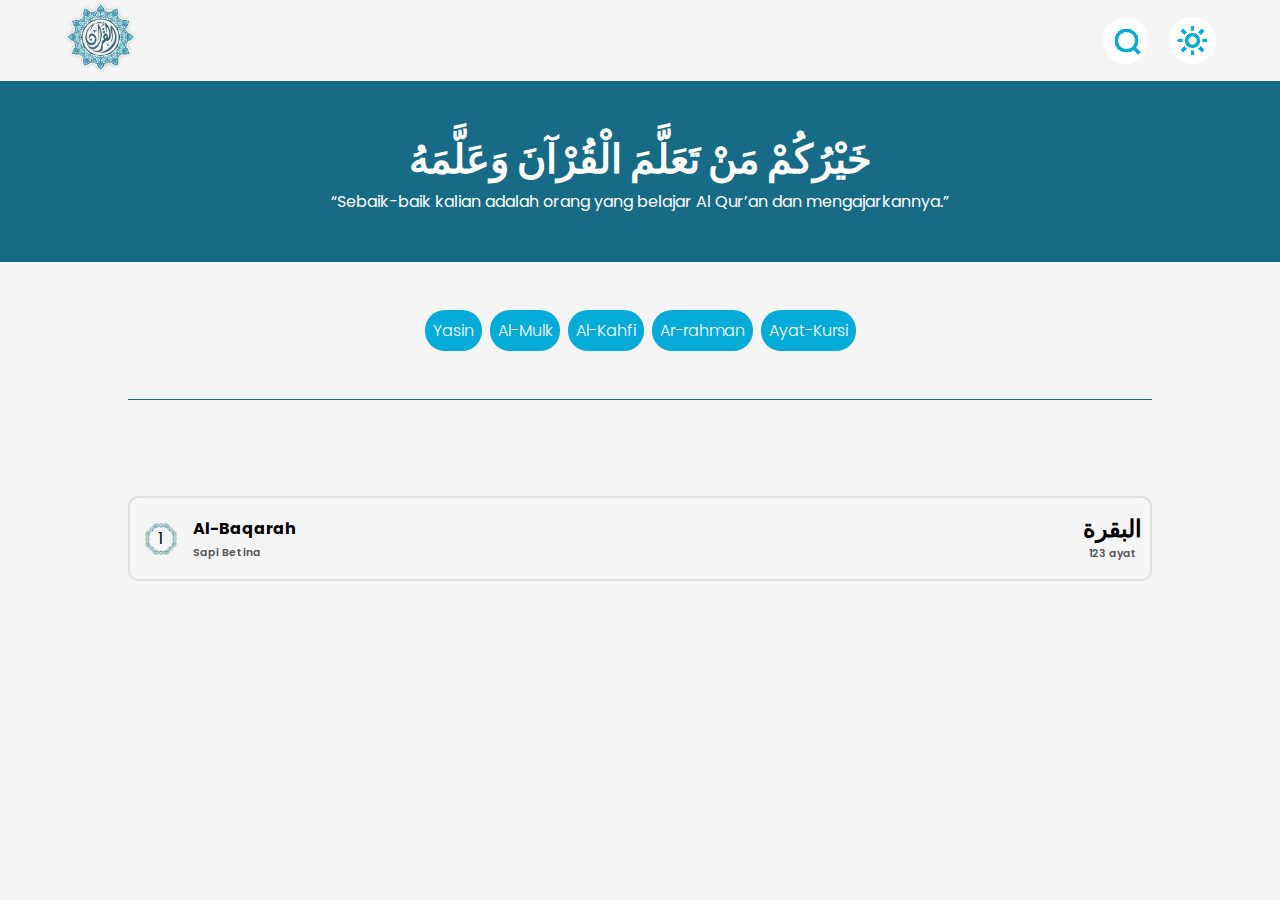
==== index.html @ 65239f9d "create HTML,CSS,and JavaScript" ====
<!DOCTYPE html>
<html lang="en">
  <head>
    <meta charset="UTF-8" />
    <meta name="viewport" content="width=device-width, initial-scale=1.0" />
    <title>Al-Qur'an</title>
    <link rel="shortcut icon" href="images/alquran.png" type="image/x-icon" />
    <link rel="stylesheet" href="style.css" />
    <link rel="preconnect" href="https://fonts.googleapis.com" />
    <link rel="preconnect" href="https://fonts.gstatic.com" crossorigin />
    <link
      href="https://fonts.googleapis.com/css2?family=Poppins:ital,wght@0,100;0,200;0,300;0,400;0,500;0,600;0,700;0,800;0,900;1,100;1,200;1,300;1,400;1,500;1,600;1,700;1,800;1,900&display=swap"
      rel="stylesheet"
    />
    <link
      href="https://unpkg.com/boxicons@2.1.4/css/boxicons.min.css"
      rel="stylesheet"
    />
  </head>
  <body>
    <header>
      <div class="cont">
        <div class="logo">
          <a href=""><img src="images/alquran.png" alt="" /></a>
        </div>
        <div class="extra">
          <i class="search-btn"
            ><img src="images/search-regular-60.png" alt=""
          /></i>
          <i class="toggle"><img src="images/sun-regular-60.png" alt="" /></i>
        </div>
      </div>
    </header>
    <section class="banner">
      <h1>خَيْرُكُمْ مَنْ تَعَلَّمَ الْقُرْآنَ وَعَلَّمَهُ</h1>
      <p>
        “Sebaik-baik kalian adalah orang yang belajar Al Qur’an dan
        mengajarkannya.”
      </p>
    </section>

    <div class="container">
      <!-- section search start -->
      <div class="search-area">
        <form action="" class="search-form">
          <i class="bx bx-search search-icon"></i>
          <input type="text " class="input-search" />
        </form>
        <i class="bx bx-x search-close"></i>
      </div>
      <!-- section search end -->

      <section class="surah">
        <div class="top-page">
          <a class="populer">Yasin</a>
          <a class="populer">Al-Mulk</a>
          <a class="populer">Al-Kahfi</a>
          <a class="populer">Ar-rahman</a>
          <a class="populer">Ayat-Kursi</a>
        </div>
      </section>

      <div class="content">
        <ul class="body-content">
          <li class="box">
            <div class="box-left">
              <div class="border">
                <div class="number">
                  <span> 1 </span>
                </div>
                <img src="images/border.png" alt="" />
              </div>
              <div class="title">
                <h4 class="chapt">Al-Baqarah</h4>
                <h6 class="detail">
                  <span class="translate">Sapi Betina</span>
                </h6>
              </div>
            </div>
            <div class="box-right">
              <h4 class="arabic">البقرة</h4>
              <h6><span class="ayat">123 ayat</span></h6>
            </div>
          </li>
        </ul>
      </div>
    </div>

    <script src="script.js"></script>
  </body>
</html>
---- style.css ----
* {
  margin: 0;
  padding: 0;
  box-sizing: border-box;
  font-family: "Poppins", sans-serif;
}

body {
  background-color: whitesmoke;
  color: #000;
}

header {
  width: 100%;
  background-color: whitesmoke;
  padding: 2px 5%;
  position: relative;
  z-index: 2;
}

.cont {
  width: 100%;
  height: 100%;
  max-width: 1400px;
  margin: auto;
  display: flex;
  justify-content: space-between;
  align-items: center;
}

.container {
  width: 100%;
  max-width: 1400px;
  margin: auto;
}

.row {
  width: 100%;
  max-width: 1400px;
}

.logo img {
  height: 70px;
}
.extra {
  display: flex;
  flex-wrap: nowrap;
}

.extra i {
  padding: 0.3rem;
  background-color: white;
  border-radius: 50%;
  border: 1px solid white;
  cursor: pointer;
}

.extra img {
  height: 35px;
  display: block;
}

.extra i:nth-child(2) {
  margin-left: 20px;
}

.extra i:hover {
  border: 1px solid #176b87;
}

.search-area {
  position: fixed;
  top: 0;
  left: 0;
  width: 100%;
  height: 100vh;
  z-index: 3;
  padding: 8rem 10% 0;
  background-color: rgba(255, 255, 255, 0.1);
  backdrop-filter: blur(2px);
  -webkit-backdrop-filter: blur(2px);
  opacity: 0;
  pointer-events: none;
  transition: opactiy 0.3s ease;
}

.search-form {
  background: white;
  display: flex;
  align-items: center;
  border-radius: 2rem;
  column-gap: 5px;
  padding-inline: 1rem;
  transform: translateY(-5px);
  transition: transform 0.5s;
}
.input-search {
  width: 100%;
  padding: 10px;
  border: none;
  outline: none;
  font-size: 1rem;
}

.search-icon {
  font-size: 30px;
  color: #555;
}

.search-close {
  position: absolute;
  top: 5.5rem;
  right: 10%;
  font-size: 40px;
  color: #555;
  cursor: pointer;
}

.search-show {
  opacity: 1;
  pointer-events: initial;
}

.search-show .search-form {
  transform: translateY(0);
}

/* section banner start */
.banner {
  max-width: 1400px;
  margin: auto;
  padding: 3rem 10%;
  text-align: center;
  color: white;
  background-color: #176b87;
}
.banner h1 {
  font-size: 40px;
}
/* section banner end */

/* section surah start */

.surah {
  padding: 3rem 10%;
}

.top-page {
  border-bottom: 1px solid #176b87;
  padding-bottom: 3rem;
  display: flex;
  justify-content: center;
  flex-wrap: wrap;
  gap: 0.5rem;
}

.top-page .populer {
  padding: 0.5rem;
  background-color: #07abd8;
  color: white;
  border-radius: 20px;
  cursor: pointer;
  font-weight: 300;
}

.top-page .populer:hover {
  background-color: #176b87;
}

.content {
  padding: 3rem 10%;
}

.body-content {
  display: grid;
  grid-template-columns: repeat(auto-fit, minmax(300px, 1fr));
  gap: 1rem;
}

.box {
  border: 2px solid #dfdfdf;
  list-style: none;
  padding: 0.5rem;
  border-radius: 10px;
  display: flex;
  align-items: center;
  justify-content: space-between;
  cursor: pointer;
}

.box:hover {
  border: 2px solid #176b87;
}

.box-left {
  display: flex;
  text-align: center;
}

.box .border {
  position: relative;
  display: flex;
  text-align: center;
  padding: 10px;
}

.box .border .number {
  /* position: relative; */
  padding: 10px;
}

.box img {
  position: absolute;

  height: 35px;
  top: 50%;
  left: 50%;
  transform: translate(-50%, -50%);
  z-index: -1;
}

.box .title {
  padding: 10px;
  text-align: left;
}

.box .title .detail {
  margin-top: 4px;
  color: #555;
  font-weight: 600;
}
/* .box .title .detail .ayat::before {
  content: "";
  position: absolute;
  width: 3px;
  height: 3px;
  border-radius: 50%;
  background-color: #555;
  left: 5px;
  top: 50%;
  transform: translate(-50%, -50%);
} */

/* .box .title .detail .ayat {
  padding-left: 10px;
  position: relative;
} */

.box .box-right {
  text-align: center;
}
.box .box-right .arabic {
  font-size: 1.5rem;
}

.box .box-right h6 {
  color: #555;
  font-weight: 600;
  margin-bottom: 5px;
}
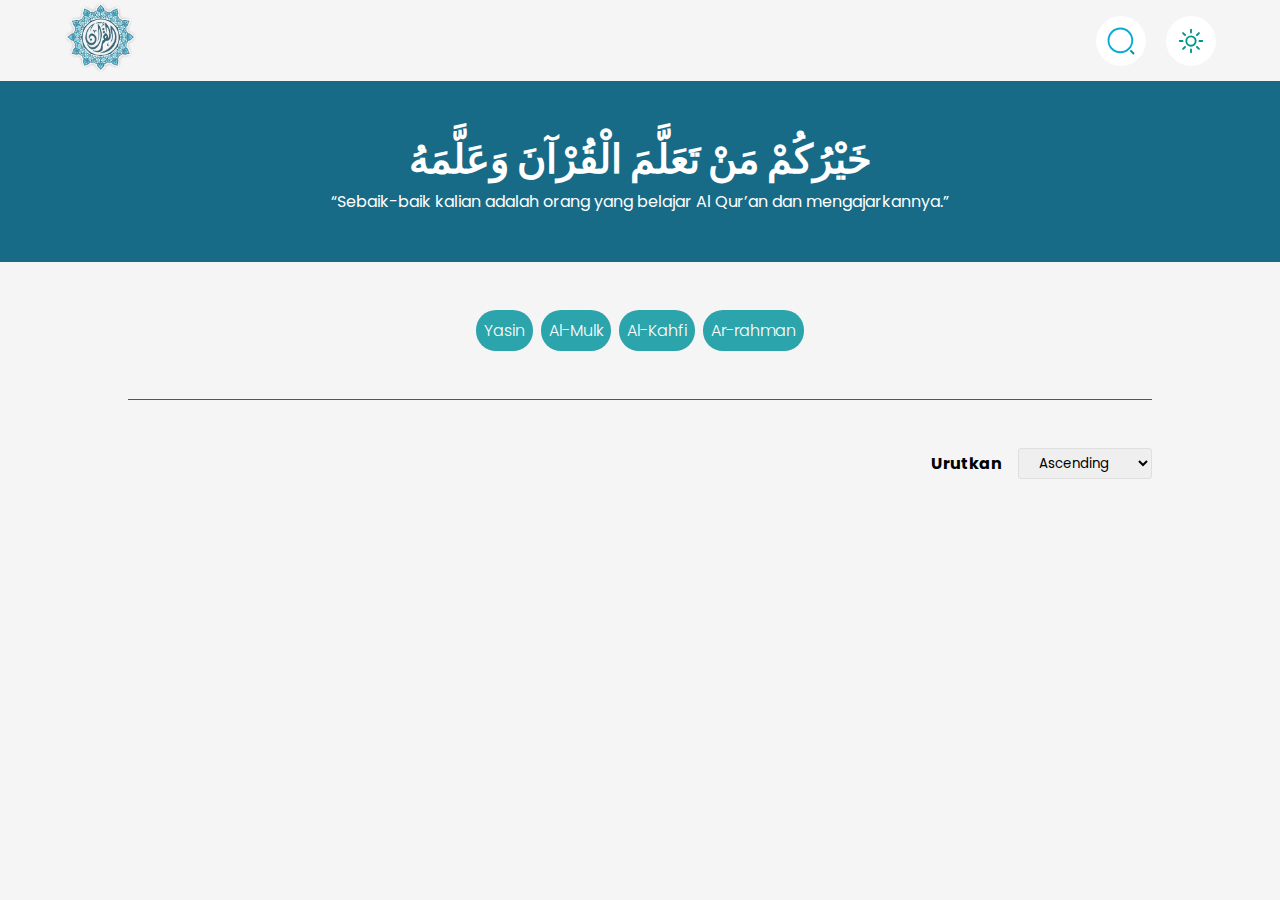
==== commit b68e8c0a: "create notif copy button" ====
--- a/index.html
+++ b/index.html
@@ -25,12 +25,52 @@
         </div>
         <div class="extra">
           <i class="search-btn"
-            ><img src="images/search-regular-60.png" alt=""
-          /></i>
-          <i class="toggle"><img src="images/sun-regular-60.png" alt="" /></i>
+            ><svg
+              width="30"
+              height="30"
+              viewBox="0 0 24 24"
+              fill="none"
+              xmlns="http://www.w3.org/2000/svg"
+            >
+              <path
+                d="M11.5 21C16.7467 21 21 16.7467 21 11.5C21 6.25329 16.7467 2 11.5 2C6.25329 2 2 6.25329 2 11.5C2 16.7467 6.25329 21 11.5 21Z"
+                stroke="#07abd8"
+                stroke-width="1.5"
+                stroke-linecap="round"
+                stroke-linejoin="round"
+              ></path>
+              <path
+                d="M22 22L20 20"
+                stroke="#009788"
+                stroke-width="1.5"
+                stroke-linecap="round"
+                stroke-linejoin="round"
+              ></path></svg
+          ></i>
+          <i class="toggle"
+            ><svg
+              xmlns="http://www.w3.org/2000/svg"
+              fill="none"
+              viewBox="0 0 24 24"
+              stroke-width="1.5"
+              stroke="#009788"
+              aria-hidden="true"
+              data-slot="icon"
+              class="w-7 h-7"
+              width="30px"
+              height="30px"
+            >
+              <path
+                stroke-linecap="round"
+                stroke-linejoin="round"
+                d="M12 3v2.25m6.364.386-1.591 1.591M21 12h-2.25m-.386 6.364-1.591-1.591M12 18.75V21m-4.773-4.227-1.591 1.591M5.25 12H3m4.227-4.773L5.636 5.636M15.75 12a3.75 3.75 0 1 1-7.5 0 3.75 3.75 0 0 1 7.5 0Z"
+              ></path>
+            </svg>
+          </i>
         </div>
       </div>
     </header>
+
     <section class="banner">
       <h1>خَيْرُكُمْ مَنْ تَعَلَّمَ الْقُرْآنَ وَعَلَّمَهُ</h1>
       <p>
@@ -44,7 +84,7 @@
       <div class="search-area">
         <form action="" class="search-form">
           <i class="bx bx-search search-icon"></i>
-          <input type="text " class="input-search" />
+          <input type="text " class="input-search" required value="" />
         </form>
         <i class="bx bx-x search-close"></i>
       </div>
@@ -52,40 +92,31 @@
 
       <section class="surah">
         <div class="top-page">
-          <a class="populer">Yasin</a>
-          <a class="populer">Al-Mulk</a>
-          <a class="populer">Al-Kahfi</a>
-          <a class="populer">Ar-rahman</a>
-          <a class="populer">Ayat-Kursi</a>
+          <a class="populer" href="surat.html?/83">Yasin</a>
+          <a class="populer" href="surat.html?/67">Al-Mulk</a>
+          <a class="populer" href="surat.html?/18">Al-Kahfi</a>
+          <a class="populer" href="surat.html?/55">Ar-rahman</a>
         </div>
       </section>
 
       <div class="content">
-        <ul class="body-content">
-          <li class="box">
-            <div class="box-left">
-              <div class="border">
-                <div class="number">
-                  <span> 1 </span>
-                </div>
-                <img src="images/border.png" alt="" />
-              </div>
-              <div class="title">
-                <h4 class="chapt">Al-Baqarah</h4>
-                <h6 class="detail">
-                  <span class="translate">Sapi Betina</span>
-                </h6>
-              </div>
-            </div>
-            <div class="box-right">
-              <h4 class="arabic">البقرة</h4>
-              <h6><span class="ayat">123 ayat</span></h6>
-            </div>
-          </li>
-        </ul>
+        <div class="navigation">
+          <div class="urut">
+            <h1>Urutkan</h1>
+            <select name="urut" id="option">
+              <option value="ascending">Ascending</option>
+              <option value="descending">Descending</option>
+            </select>
+          </div>
+        </div>
+
+        <ul class="body-content"></ul>
       </div>
     </div>
 
+    <div class="footer">
+      <p>Copyright&copy; 2024 Anwar Hakim All Right Reseved</p>
+    </div>
     <script src="script.js"></script>
   </body>
 </html>
--- a/style.css
+++ b/style.css
@@ -10,6 +10,23 @@
   color: #000;
 }
 
+body.active {
+  background-color: #1d2432;
+  color: white;
+  header {
+    background-color: #1d2432;
+  }
+  .box {
+    background-color: #111827;
+    img {
+      z-index: 0;
+    }
+    span {
+      color: white;
+    }
+  }
+}
+
 header {
   width: 100%;
   background-color: whitesmoke;
@@ -48,16 +65,14 @@
 }
 
 .extra i {
-  padding: 0.3rem;
+  width: 50px;
+  height: 50px;
   background-color: white;
   border-radius: 50%;
   border: 1px solid white;
   cursor: pointer;
-}
-
-.extra img {
-  height: 35px;
-  display: block;
+  display: grid;
+  place-items: center;
 }
 
 .extra i:nth-child(2) {
@@ -81,7 +96,7 @@
   -webkit-backdrop-filter: blur(2px);
   opacity: 0;
   pointer-events: none;
-  transition: opactiy 0.3s ease;
+  transition: opactiy s ease;
 }
 
 .search-form {
@@ -152,29 +167,57 @@
   justify-content: center;
   flex-wrap: wrap;
   gap: 0.5rem;
+  user-select: none;
 }
 
 .top-page .populer {
   padding: 0.5rem;
-  background-color: #07abd8;
+  background-color: #2ca4ab;
   color: white;
   border-radius: 20px;
   cursor: pointer;
   font-weight: 300;
+  text-decoration: none;
 }
 
 .top-page .populer:hover {
   background-color: #176b87;
 }
 
+/* section content start */
+
 .content {
-  padding: 3rem 10%;
+  padding: 0 10%;
+}
+
+.navigation {
+  margin-bottom: 3rem;
+  display: flex;
+  justify-content: end;
+}
+
+.navigation .urut {
+  display: flex;
+  gap: 1rem;
+  align-items: center;
+}
+
+.navigation .urut h1 {
+  font-size: 1rem;
+}
+
+.navigation .urut select {
+  border: 1px solid #dfdfdf;
+  padding: 0.25rem 1rem;
+  border-radius: 3px;
+  outline: none;
 }
 
 .body-content {
   display: grid;
   grid-template-columns: repeat(auto-fit, minmax(300px, 1fr));
   gap: 1rem;
+  flex-direction: row-reverse;
 }
 
 .box {
@@ -186,12 +229,21 @@
   align-items: center;
   justify-content: space-between;
   cursor: pointer;
+  user-select: none;
 }
 
 .box:hover {
   border: 2px solid #176b87;
 }
 
+.box:hover .box-left .title .detail {
+  color: #176b87;
+}
+
+.box:hover .box-right span {
+  color: #176b87;
+}
+
 .box-left {
   display: flex;
   text-align: center;
@@ -205,8 +257,18 @@
 }
 
 .box .border .number {
-  /* position: relative; */
-  padding: 10px;
+  position: relative;
+  margin: auto;
+  width: 10px;
+  height: 10px;
+  display: flex;
+  align-items: center;
+  justify-content: center;
+  span {
+    padding: 0.5rem;
+    font-size: 0.75rem;
+    font-weight: 700;
+  }
 }
 
 .box img {
@@ -224,27 +286,15 @@
   text-align: left;
 }
 
+.box .title .chapt {
+  word-break: break-all;
+}
+
 .box .title .detail {
   margin-top: 4px;
   color: #555;
   font-weight: 600;
 }
-/* .box .title .detail .ayat::before {
-  content: "";
-  position: absolute;
-  width: 3px;
-  height: 3px;
-  border-radius: 50%;
-  background-color: #555;
-  left: 5px;
-  top: 50%;
-  transform: translate(-50%, -50%);
-} */
-
-/* .box .title .detail .ayat {
-  padding-left: 10px;
-  position: relative;
-} */
 
 .box .box-right {
   text-align: center;
@@ -258,3 +308,48 @@
   font-weight: 600;
   margin-bottom: 5px;
 }
+
+.footer {
+  text-align: center;
+  padding: 3rem 10%;
+  background-color: #176b87;
+  color: white;
+  margin-top: 20px;
+  opacity: 0;
+  display: none;
+}
+
+.footer.active {
+  opacity: 1;
+  display: block;
+}
+@media (max-width: 500px) {
+  .banner {
+    h1 {
+      font-size: 30px;
+      text-align: left;
+    }
+    p {
+      text-align: left;
+    }
+  }
+
+  .body-content {
+    display: grid;
+    grid-template-columns: repeat(auto-fit, minmax(100%, 1fr));
+  }
+}
+
+/* custom scroll bar */
+
+::-webkit-scrollbar {
+  width: 15px;
+}
+::-webkit-scrollbar-track {
+  background: #dfdfdf;
+}
+
+::-webkit-scrollbar-thumb {
+  background: #176b87;
+  border-radius: 20px;
+}
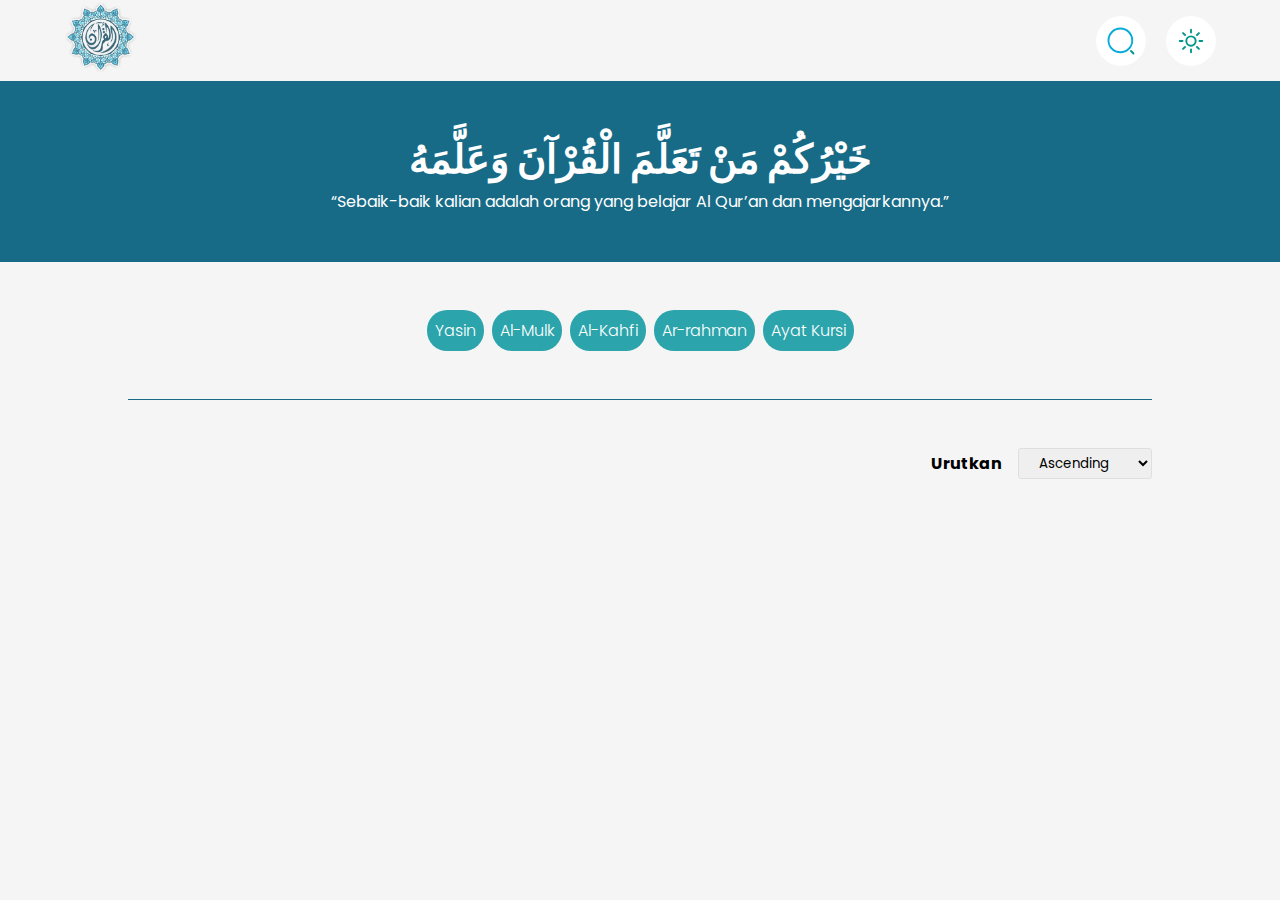
==== commit 8b551841: "create bookmark to localstorage" ====
--- a/index.html
+++ b/index.html
@@ -92,10 +92,11 @@
 
       <section class="surah">
         <div class="top-page">
-          <a class="populer" href="surat.html?/83">Yasin</a>
+          <a class="populer" href="surat.html?/36">Yasin</a>
           <a class="populer" href="surat.html?/67">Al-Mulk</a>
           <a class="populer" href="surat.html?/18">Al-Kahfi</a>
           <a class="populer" href="surat.html?/55">Ar-rahman</a>
+          <a class="populer" href="surat.html?/2/255">Ayat Kursi</a>
         </div>
       </section>
 
--- a/style.css
+++ b/style.css
@@ -21,9 +21,9 @@
     img {
       z-index: 0;
     }
-    span {
-      color: white;
-    }
+  }
+  .detail span {
+    color: white;
   }
 }
 
